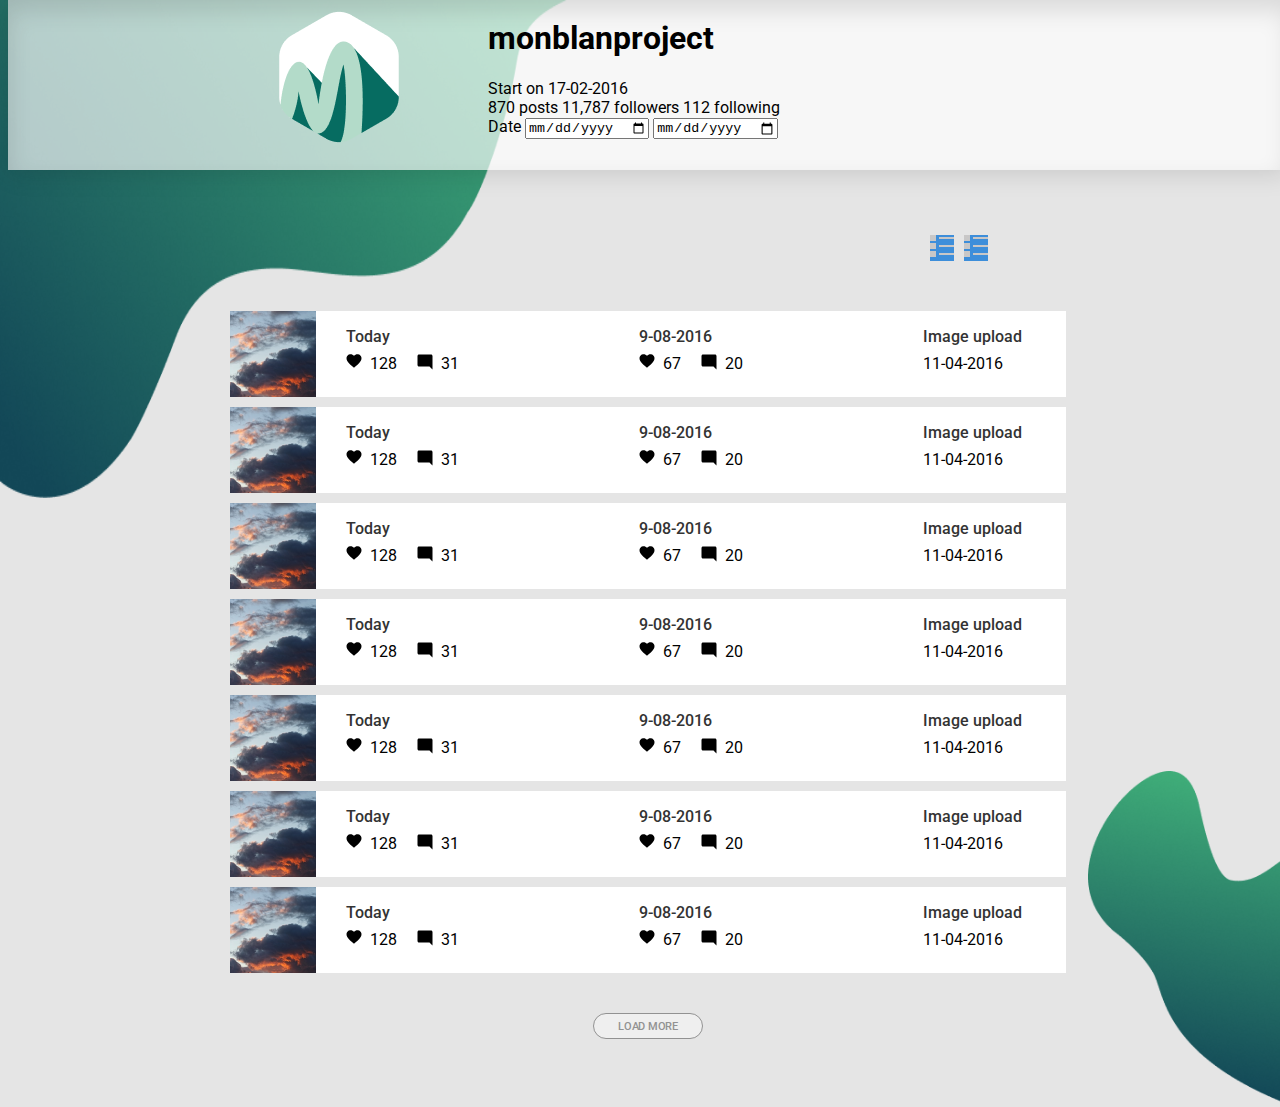
==== Slashev Yaroslav/index.html @ b76961f0 "first" ====
<!DOCTYPE html>
<html>
    <head>
        <meta charset="utf-8">
        <meta name="viewport" content="width=device-width, initial-scale=1.0">
        <link rel="stylesheet" type="text/css" href="style.css">
     <link rel="stylesheet" href="daterangepicker/daterangepicker.css">
    </head>
    <body>
            <header>
                <div class="wrap">
                    <div class="header_wrap_logo">
                        <img src="img/logo.png" alt="logo">
                    </div>
                    <div class="header_wrap_content">
                        <div class="title_wrap">
                            <h1>monblanproject</h1> 
                            <div class="start_date">Start on 17-02-2016</div>
                        </div>
                        <div class="post_follow_wrap">
                            <span>870 posts</span>
                            <span>11,787 followers</span>
                            <span>112 following</span>
                        </div>
                        <div class="date_wrap">
                            <form>
                                <label>Date</label>
                                <input type="date" class="form-control" id="date" name="date" placeholder="Дата" required>
                                <input type="date" class="form-control2" id="date1" name="date" placeholder="Дата" required>
                            </form>
                        </div>
                    </div>
                </div>
            </header>
            
                 <div class="row">
                    <div class="sort_col">
                        <a href="#" id="mybutton"><img src="img/row.png" alt="row"></a>
                 </div>
                 <div class="sort_row ">
                    <a href="#" id="mybutton1"><img src="img/row.png" alt="row"></a>
                 </div>
                 </div>
            
            <section>
                <div class="wrap">
                    <div class="wrap_post">
                        <img src="img/Rectangle.png" alt="post_img">
                        <div>
                            <h3>Today</h3>
                            <span><img src="img/Vector.svg" alt="like">128</span>
                            <span><img src="img/Vector_coment.svg" alt="coment">31</span>
                        </div>
                        <div>
                            <h3>9-08-2016</h3>
                            <span><img src="img/Vector.svg" alt="like">67</span>
                            <span><img src="img/Vector_coment.svg" alt="coment">20</span>
                        </div>
                        <div>
                            <h3>Image upload</h3>
                            <span class="date">11-04-2016</span>
                        </div>
                    </div>

                    <div class="wrap_post">
                        <img src="img/Rectangle.png" alt="post_img">
                        <div>
                            <h3>Today</h3>
                            <span><img src="img/Vector.svg" alt="like">128</span>
                            <span><img src="img/Vector_coment.svg" alt="coment">31</span>
                        </div>
                        <div>
                            <h3>9-08-2016</h3>
                            <span><img src="img/Vector.svg" alt="like">67</span>
                            <span><img src="img/Vector_coment.svg" alt="coment">20</span>
                        </div>
                        <div>
                            <h3>Image upload</h3>
                            <span class="date">11-04-2016</span>
                        </div>
                    </div>

                    <div class="wrap_post">
                        <img src="img/Rectangle.png" alt="post_img">
                        <div>
                            <h3>Today</h3>
                            <span><img src="img/Vector.svg" alt="like">128</span>
                            <span><img src="img/Vector_coment.svg" alt="coment">31</span>
                        </div>
                        <div>
                            <h3>9-08-2016</h3>
                            <span><img src="img/Vector.svg" alt="like">67</span>
                            <span><img src="img/Vector_coment.svg" alt="coment">20</span>
                        </div>
                        <div>
                            <h3>Image upload</h3>
                            <span class="date">11-04-2016</span>
                        </div>
                    </div>

                    <div class="wrap_post">
                        <img src="img/Rectangle.png" alt="post_img">
                        <div>
                            <h3>Today</h3>
                            <span><img src="img/Vector.svg" alt="like">128</span>
                            <span><img src="img/Vector_coment.svg" alt="coment">31</span>
                        </div>
                        <div>
                            <h3>9-08-2016</h3>
                            <span><img src="img/Vector.svg" alt="like">67</span>
                            <span><img src="img/Vector_coment.svg" alt="coment">20</span>
                        </div>
                        <div>
                            <h3>Image upload</h3>
                            <span class="date">11-04-2016</span>
                        </div>
                    </div>

                    <div class="wrap_post">
                        <img src="img/Rectangle.png" alt="post_img">
                        <div>
                            <h3>Today</h3>
                            <span><img src="img/Vector.svg" alt="like">128</span>
                            <span><img src="img/Vector_coment.svg" alt="coment">31</span>
                        </div>
                        <div>
                            <h3>9-08-2016</h3>
                            <span><img src="img/Vector.svg" alt="like">67</span>
                            <span><img src="img/Vector_coment.svg" alt="coment">20</span>
                        </div>
                        <div>
                            <h3>Image upload</h3>
                            <span class="date">11-04-2016</span>
                        </div>
                    </div>

                    <div class="wrap_post">
                        <img src="img/Rectangle.png" alt="post_img">
                        <div>
                            <h3>Today</h3>
                            <span><img src="img/Vector.svg" alt="like">128</span>
                            <span><img src="img/Vector_coment.svg" alt="coment">31</span>
                        </div>
                        <div>
                            <h3>9-08-2016</h3>
                            <span><img src="img/Vector.svg" alt="like">67</span>
                            <span><img src="img/Vector_coment.svg" alt="coment">20</span>
                        </div>
                        <div>
                            <h3>Image upload</h3>
                            <span class="date">11-04-2016</span>
                        </div>
                    </div>

                    <div class="wrap_post">
                        <img src="img/Rectangle.png" alt="post_img">
                        <div>
                            <h3>Today</h3>
                            <span><img src="img/Vector.svg" alt="like">128</span>
                            <span><img src="img/Vector_coment.svg" alt="coment">31</span>
                        </div>
                        <div>
                            <h3>9-08-2016</h3>
                            <span><img src="img/Vector.svg" alt="like">67</span>
                            <span><img src="img/Vector_coment.svg" alt="coment">20</span>
                        </div>
                        <div>
                            <h3>Image upload</h3>
                            <span class="date">11-04-2016</span>
                        </div>
                    </div>
                    <button>LOAD MORE</button>
                </div>
            </section>
        <footer>
             <script>
                  document.getElementById('mybutton1').onclick = function() {
  window.location.href = 'index2.html';
};
                  document.getElementById('mybutton').onclick = function() {
  window.location.href = 'index.html';
};
             </script>
             <script>
$(function(){
	$('#date').daterangepicker();
});
             </script>
            <script src="js/main.js"></script>
            <script src="daterangepicker/moment.js"></script>
          <script src="daterangepicker/daterangepicker.js"></script>
        </footer>
    </body>
</html>
---- Slashev Yaroslav/style.css ----
@import url('https://fonts.googleapis.com/css2?family=Roboto:ital,wght@0,100;0,300;0,400;0,500;0,700;0,900;1,100;1,300;1,400;1,500;1,700;1,900&display=swap');
body {
    width: 100%;
    height: auto;
    display: block;
    position: relative;
    background: url(img/bg.png), url(img/bg-2.png), #E5E5E5;
    background-repeat: no-repeat;
    background-size: 45% 45%, 15%;
    background-position: top left, bottom right;
    font-family: Roboto;
}
h3 {
    padding: 0;
    margin: 0;
    font-family: Roboto;
    font-style: normal;
    font-size: 16px;
    line-height: 19px;
    font-weight: 500;
    color: #333;
    padding-top: 16px;
    padding-bottom: 8px;
}
header {
    width: 100%;
    height: 172px;
    background: rgba(255, 255, 255, 0.67);
    box-shadow: 0px 4px 24px rgba(0, 0, 0, 0.12), inset 0px 12px 24px rgba(0, 0, 0, 0.12);
    padding: 0;
    margin: 0;
    margin-top: -10px;
    margin-bottom: 65px;
}
.wrap {
    width: 836px;
    display: block;
    position: relative;
    margin: 0 auto;
    z-index: 11;
}
.row{
     display: flex;
     justify-self: end;
     justify-content: end;
     margin-right: 250px;
     margin-bottom: 50px;
     padding-right: 40px;
}
.sort_col{
     background-color: #3D8EDA;
     margin-right: 10px;
}
.sort_row{
     background-color: #3D8EDA;
     margin-right: 10px;
}
.header_wrap_logo, .header_wrap_content {
   float: left;
}
.header_wrap_logo img {
    margin-left: 40px;
    margin-top: 10px;
    margin-right: 80px;
}
.wrap_post {
    display: flex;
    justify-content: start;
    position: relative;
    overflow: hidden;
    width: 100%;
    height: 86px;
    background-color: #fff;
    margin-bottom: 10px;
}
.wrap_post img {
    margin-right: 30px;
}
.wrap_post div:nth-child(4) {
    margin-right: auto;
}
.wrap_post div {
     margin-right: 160px; 
}
.wrap_post div span,
.wrap_post div span img {
    float: left;
}
.wrap_post div span {
    margin-right: 20px;
}
.wrap_post div span img {
    margin-right: 8px;
}
button {
    width: 110px;
    height: 26px;
    border: 1px solid #929292;
    box-sizing: border-box;
    border-radius: 14px;
    margin-left: calc(50% - 55px);
    margin-top: 30px;
    margin-bottom: 60px;
    font-family: Roboto;
    font-style: normal;
    font-weight: 500;
    font-size: 11px;
    line-height: 13px;
    letter-spacing: -0.03em;
    color: #929292;
    cursor: pointer;
}
button:hover {
    opacity: 0.6;
}
@media (max-width: 900px) {
    body {
        background: none;
        background-color: #E5E5E5;
    }
    .wrap {
        width: 100%;
    }
    .wrap_post {
        width: 90%;
        margin: 0 auto 10px;
    }
    .wrap_post div {
        margin-right: 10%;
    }
}
@media (max-width: 670px) {
    .wrap_post img {
        margin-right: 10px;
    }
    .wrap_post div {
        margin-right: 10px;
    }
    .wrap_post div span {
        font-size: 12px;
        margin-right: 10px;
    }
    .wrap_post div h3 {
        font-size: 14px;
        line-height: 16px;
    }
    .wrap_post div span img {
        width: 10px;
        height: 10px;
    }
}
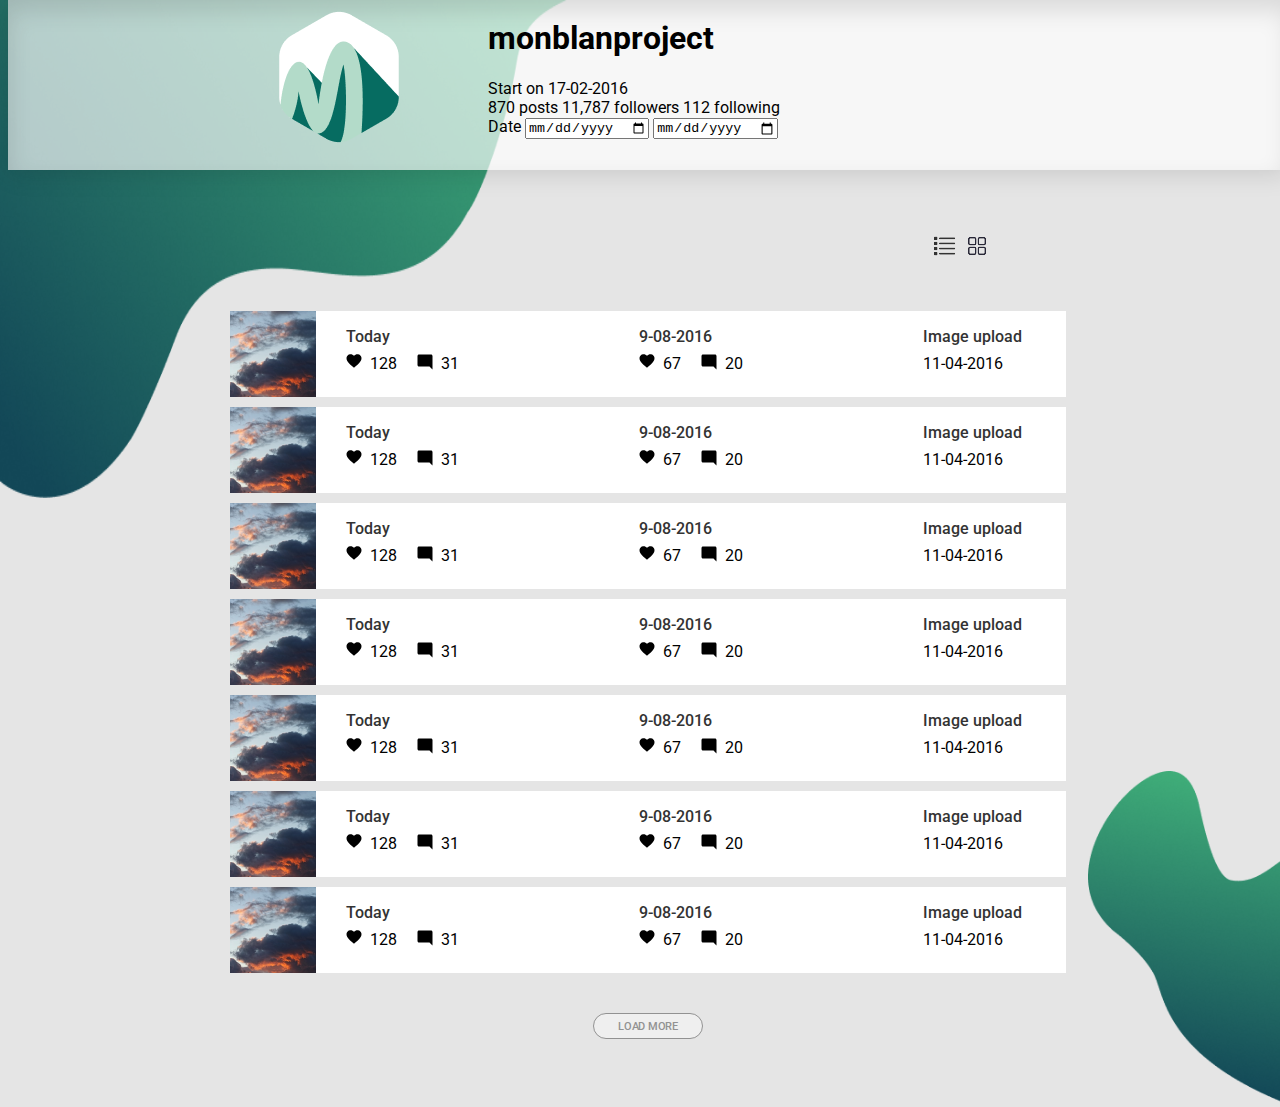
==== commit 0bebc535: "second" ====
--- a/Slashev Yaroslav/index.html
+++ b/Slashev Yaroslav/index.html
@@ -38,7 +38,7 @@
                         <a href="#" id="mybutton"><img src="img/row.png" alt="row"></a>
                  </div>
                  <div class="sort_row ">
-                    <a href="#" id="mybutton1"><img src="img/row.png" alt="row"></a>
+                    <a href="#" id="mybutton1"><img src="img/grid.png" alt="row"></a>
                  </div>
                  </div>
             
--- a/Slashev Yaroslav/style.css
+++ b/Slashev Yaroslav/style.css
@@ -48,12 +48,21 @@
      padding-right: 40px;
 }
 .sort_col{
-     background-color: #3D8EDA;
+     /* background-color: #3D8EDA; */
      margin-right: 10px;
+
 }
 .sort_row{
-     background-color: #3D8EDA;
+     /* background-color: #3D8EDA; */
      margin-right: 10px;
+     width: 22px;
+     height: 22px;
+}
+.sort_col:hover {
+     opacity: 0.5;
+}
+.sort_row:hover {
+     opacity: 0.5;
 }
 .header_wrap_logo, .header_wrap_content {
    float: left;
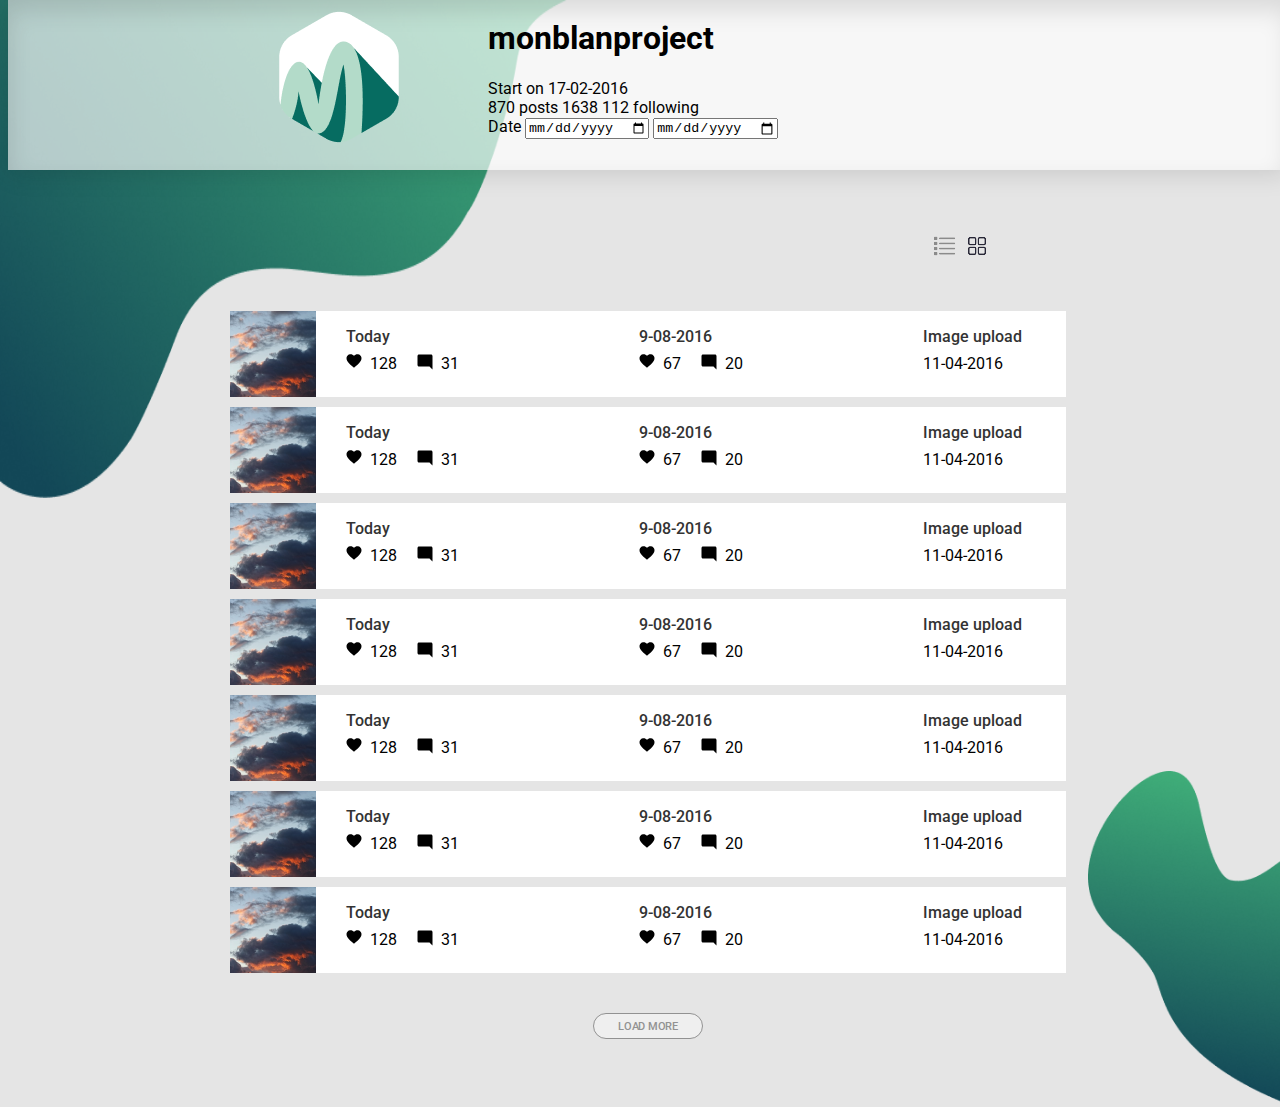
==== commit 5e0940fa: "commit-js" ====
--- a/Slashev Yaroslav/index.html
+++ b/Slashev Yaroslav/index.html
@@ -18,9 +18,9 @@
                             <div class="start_date">Start on 17-02-2016</div>
                         </div>
                         <div class="post_follow_wrap">
-                            <span>870 posts</span>
-                            <span>11,787 followers</span>
-                            <span>112 following</span>
+                            <span class="out-num">870 posts</span>
+                            <span class="out-num" id="out-num1">11,787 followers</span>
+                            <span class="out-num">112 following</span>
                         </div>
                         <div class="date_wrap">
                             <form>
--- a/Slashev Yaroslav/style.css
+++ b/Slashev Yaroslav/style.css
@@ -50,6 +50,7 @@
 .sort_col{
      /* background-color: #3D8EDA; */
      margin-right: 10px;
+     opacity: 0.5;
 
 }
 .sort_row{
@@ -58,10 +59,7 @@
      width: 22px;
      height: 22px;
 }
-.sort_col:hover {
-     opacity: 0.5;
-}
-.sort_row:hover {
+.sort_row:hover{
      opacity: 0.5;
 }
 .header_wrap_logo, .header_wrap_content {
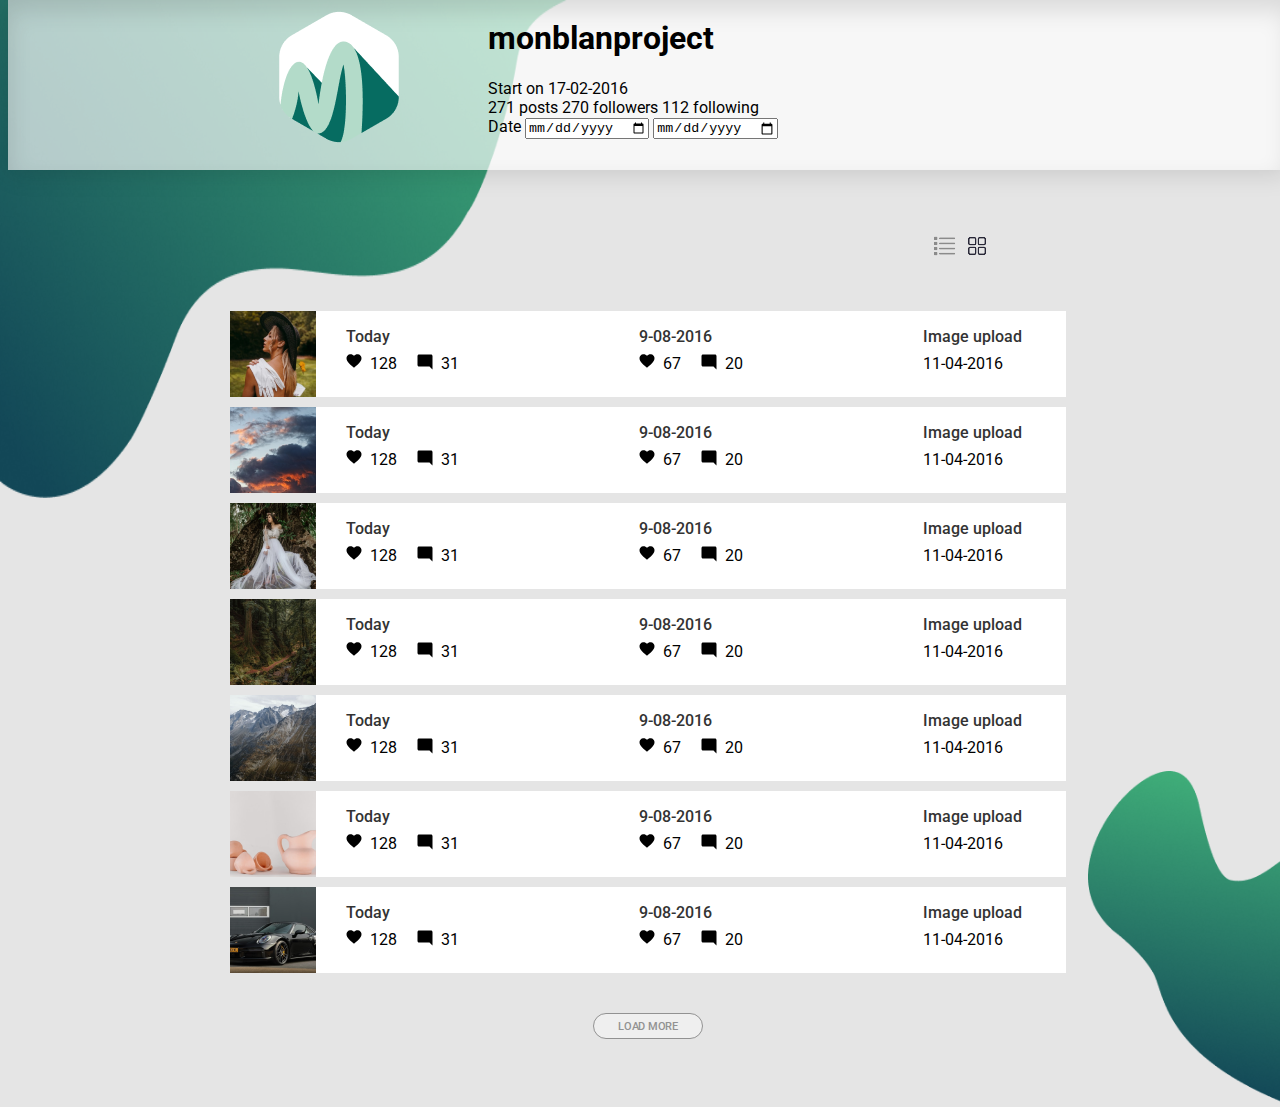
==== commit 53aaf7eb: "commit last" ====
--- a/Slashev Yaroslav/index.html
+++ b/Slashev Yaroslav/index.html
@@ -18,9 +18,9 @@
                             <div class="start_date">Start on 17-02-2016</div>
                         </div>
                         <div class="post_follow_wrap">
-                            <span class="out-num">870 posts</span>
-                            <span class="out-num" id="out-num1">11,787 followers</span>
-                            <span class="out-num">112 following</span>
+                            <span class="out-num" id="out-num2">0</span><span> posts</span>
+                            <span class="out-num" id="out-num1">0</span><span> followers</span>
+                            <span class="out-num" id="out-num3">112</span><span> following</span>
                         </div>
                         <div class="date_wrap">
                             <form>
@@ -45,7 +45,7 @@
             <section>
                 <div class="wrap">
                     <div class="wrap_post">
-                        <img src="img/Rectangle.png" alt="post_img">
+                        <img src="img/Rectangle20.png" alt="post_img">
                         <div>
                             <h3>Today</h3>
                             <span><img src="img/Vector.svg" alt="like">128</span>
@@ -81,7 +81,7 @@
                     </div>
 
                     <div class="wrap_post">
-                        <img src="img/Rectangle.png" alt="post_img">
+                        <img src="img/Rectangle-22.png" alt="post_img">
                         <div>
                             <h3>Today</h3>
                             <span><img src="img/Vector.svg" alt="like">128</span>
@@ -99,7 +99,7 @@
                     </div>
 
                     <div class="wrap_post">
-                        <img src="img/Rectangle.png" alt="post_img">
+                        <img src="img/Rectangle23.png" alt="post_img">
                         <div>
                             <h3>Today</h3>
                             <span><img src="img/Vector.svg" alt="like">128</span>
@@ -117,7 +117,7 @@
                     </div>
 
                     <div class="wrap_post">
-                        <img src="img/Rectangle.png" alt="post_img">
+                        <img src="img/Rectangle24.png" alt="post_img">
                         <div>
                             <h3>Today</h3>
                             <span><img src="img/Vector.svg" alt="like">128</span>
@@ -135,7 +135,7 @@
                     </div>
 
                     <div class="wrap_post">
-                        <img src="img/Rectangle.png" alt="post_img">
+                        <img src="img/Rectangle25.png" alt="post_img">
                         <div>
                             <h3>Today</h3>
                             <span><img src="img/Vector.svg" alt="like">128</span>
@@ -153,7 +153,7 @@
                     </div>
 
                     <div class="wrap_post">
-                        <img src="img/Rectangle.png" alt="post_img">
+                        <img src="img/Rectangle26.png" alt="post_img">
                         <div>
                             <h3>Today</h3>
                             <span><img src="img/Vector.svg" alt="like">128</span>
